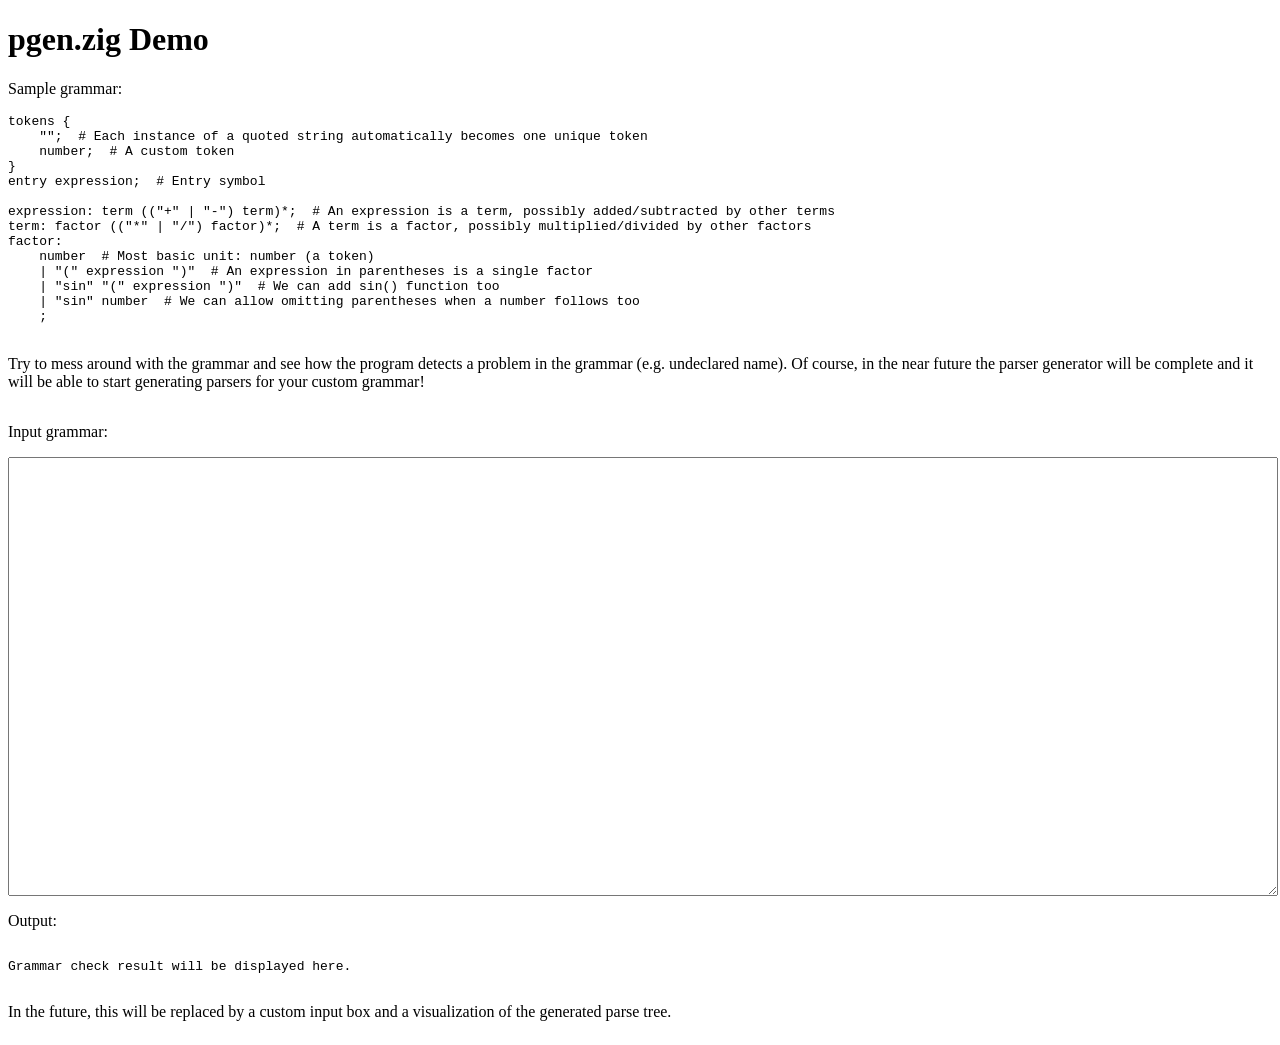
==== demo/play.html @ 49bdc732 "Add the web demo Currently it only checks the validity of an input grammar." ====
<!DOCTYPE html>
<html lang="en">

<head>
    <title>pgen.zig Demo</title>
    <script src="pgen-demo.js"></script>
    <link rel="stylesheet" href="play-styles.css">
</head>

<body>
    <h1>pgen.zig Demo</h1>
    <p>Sample grammar:</p>
    <pre>
tokens {
    "";  # Each instance of a quoted string automatically becomes one unique token
    number;  # A custom token
}
entry expression;  # Entry symbol

expression: term (("+" | "-") term)*;  # An expression is a term, possibly added/subtracted by other terms
term: factor (("*" | "/") factor)*;  # A term is a factor, possibly multiplied/divided by other factors
factor:
    number  # Most basic unit: number (a token)
    | "(" expression ")"  # An expression in parentheses is a single factor
    | "sin" "(" expression ")"  # We can add sin() function too
    | "sin" number  # We can allow omitting parentheses when a number follows too
    ;
    </pre>
    <p>Try to mess around with the grammar and see how the program detects a problem in the grammar (e.g. undeclared name). Of course, in the near future the parser generator will be complete and it will be able to start generating parsers for your custom grammar!</p>
    <div id="app">
        <p>Input grammar:</p>
        <textarea id="input-source"></textarea>
        <p>Output:</p>
        <pre id="output-message">Grammar check result will be displayed here.</pre>
        <p>In the future, this will be replaced by a custom input box and a visualization of the generated parse tree.</p>
    </div>
</body>

</html>
---- demo/play-styles.css ----
#app {
    display: flex;
    flex-direction: column;
    height: 70vh;
}

#input-source {
    flex-grow: 1;
    width: 100%;
}
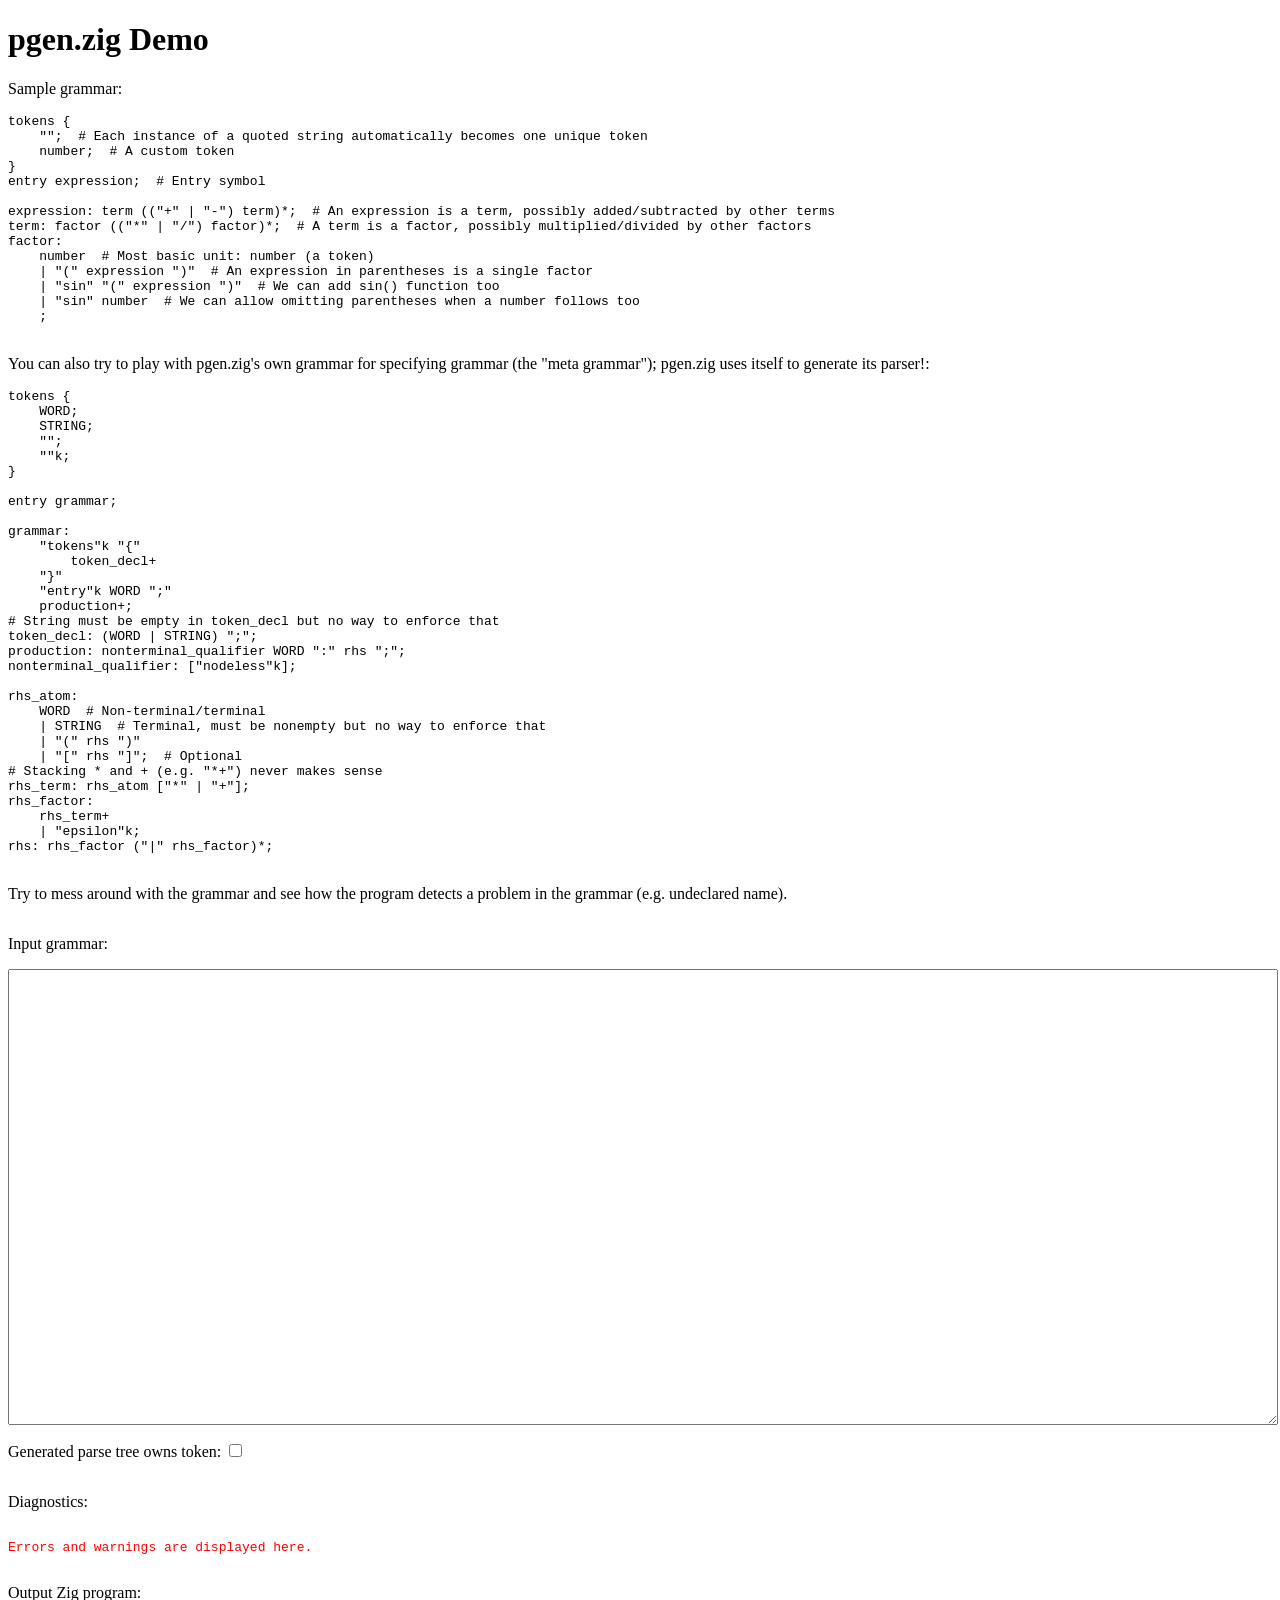
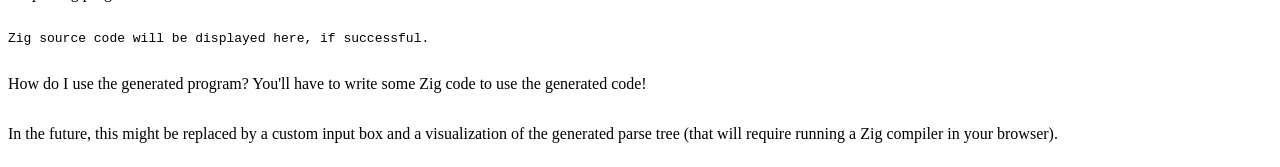
==== commit 4194867b: "Web Demo: Now generates parser" ====
--- a/demo/play.html
+++ b/demo/play.html
@@ -26,13 +26,54 @@
     | "sin" number  # We can allow omitting parentheses when a number follows too
     ;
     </pre>
-    <p>Try to mess around with the grammar and see how the program detects a problem in the grammar (e.g. undeclared name). Of course, in the near future the parser generator will be complete and it will be able to start generating parsers for your custom grammar!</p>
+    <p>You can also try to play with pgen.zig's own grammar for specifying grammar (the "meta grammar"); pgen.zig uses itself to generate its parser!:</p>
+    <pre>
+tokens {
+    WORD;
+    STRING;
+    "";
+    ""k;
+}
+
+entry grammar;
+
+grammar:
+    "tokens"k "{"
+        token_decl+
+    "}"
+    "entry"k WORD ";"
+    production+;
+# String must be empty in token_decl but no way to enforce that
+token_decl: (WORD | STRING) ";";
+production: nonterminal_qualifier WORD ":" rhs ";";
+nonterminal_qualifier: ["nodeless"k];
+
+rhs_atom:
+    WORD  # Non-terminal/terminal
+    | STRING  # Terminal, must be nonempty but no way to enforce that
+    | "(" rhs ")"
+    | "[" rhs "]";  # Optional
+# Stacking * and + (e.g. "*+") never makes sense
+rhs_term: rhs_atom ["*" | "+"];
+rhs_factor:
+    rhs_term+
+    | "epsilon"k;
+rhs: rhs_factor ("|" rhs_factor)*;
+    </pre>
+    <p>Try to mess around with the grammar and see how the program detects a problem in the grammar (e.g. undeclared name).</p>
     <div id="app">
         <p>Input grammar:</p>
         <textarea id="input-source"></textarea>
-        <p>Output:</p>
-        <pre id="output-message">Grammar check result will be displayed here.</pre>
-        <p>In the future, this will be replaced by a custom input box and a visualization of the generated parse tree.</p>
+        <p>
+            <label for="cst-owns-token">Generated parse tree owns token:</label>
+            <input id="cst-owns-token" type="checkbox" name="cst-owns-token">
+        </p>
+        <p>Diagnostics:</p>
+        <pre id="output-stderr">Errors and warnings are displayed here.</pre>
+        <p>Output Zig program:</p>
+        <pre id="output-stdout">Zig source code will be displayed here, if successful.</pre>
+        <p>How do I use the generated program? You'll have to write some Zig code to use the generated code!</p>
+        <p>In the future, this might be replaced by a custom input box and a visualization of the generated parse tree (that will require running a Zig compiler in your browser).</p>
     </div>
 </body>
 
--- a/demo/play-styles.css
+++ b/demo/play-styles.css
@@ -1,10 +1,14 @@
 #app {
     display: flex;
     flex-direction: column;
-    height: 70vh;
 }
 
 #input-source {
     flex-grow: 1;
     width: 100%;
+    height: 50svh;
 }
+
+#output-stderr {
+    color: red;
+}
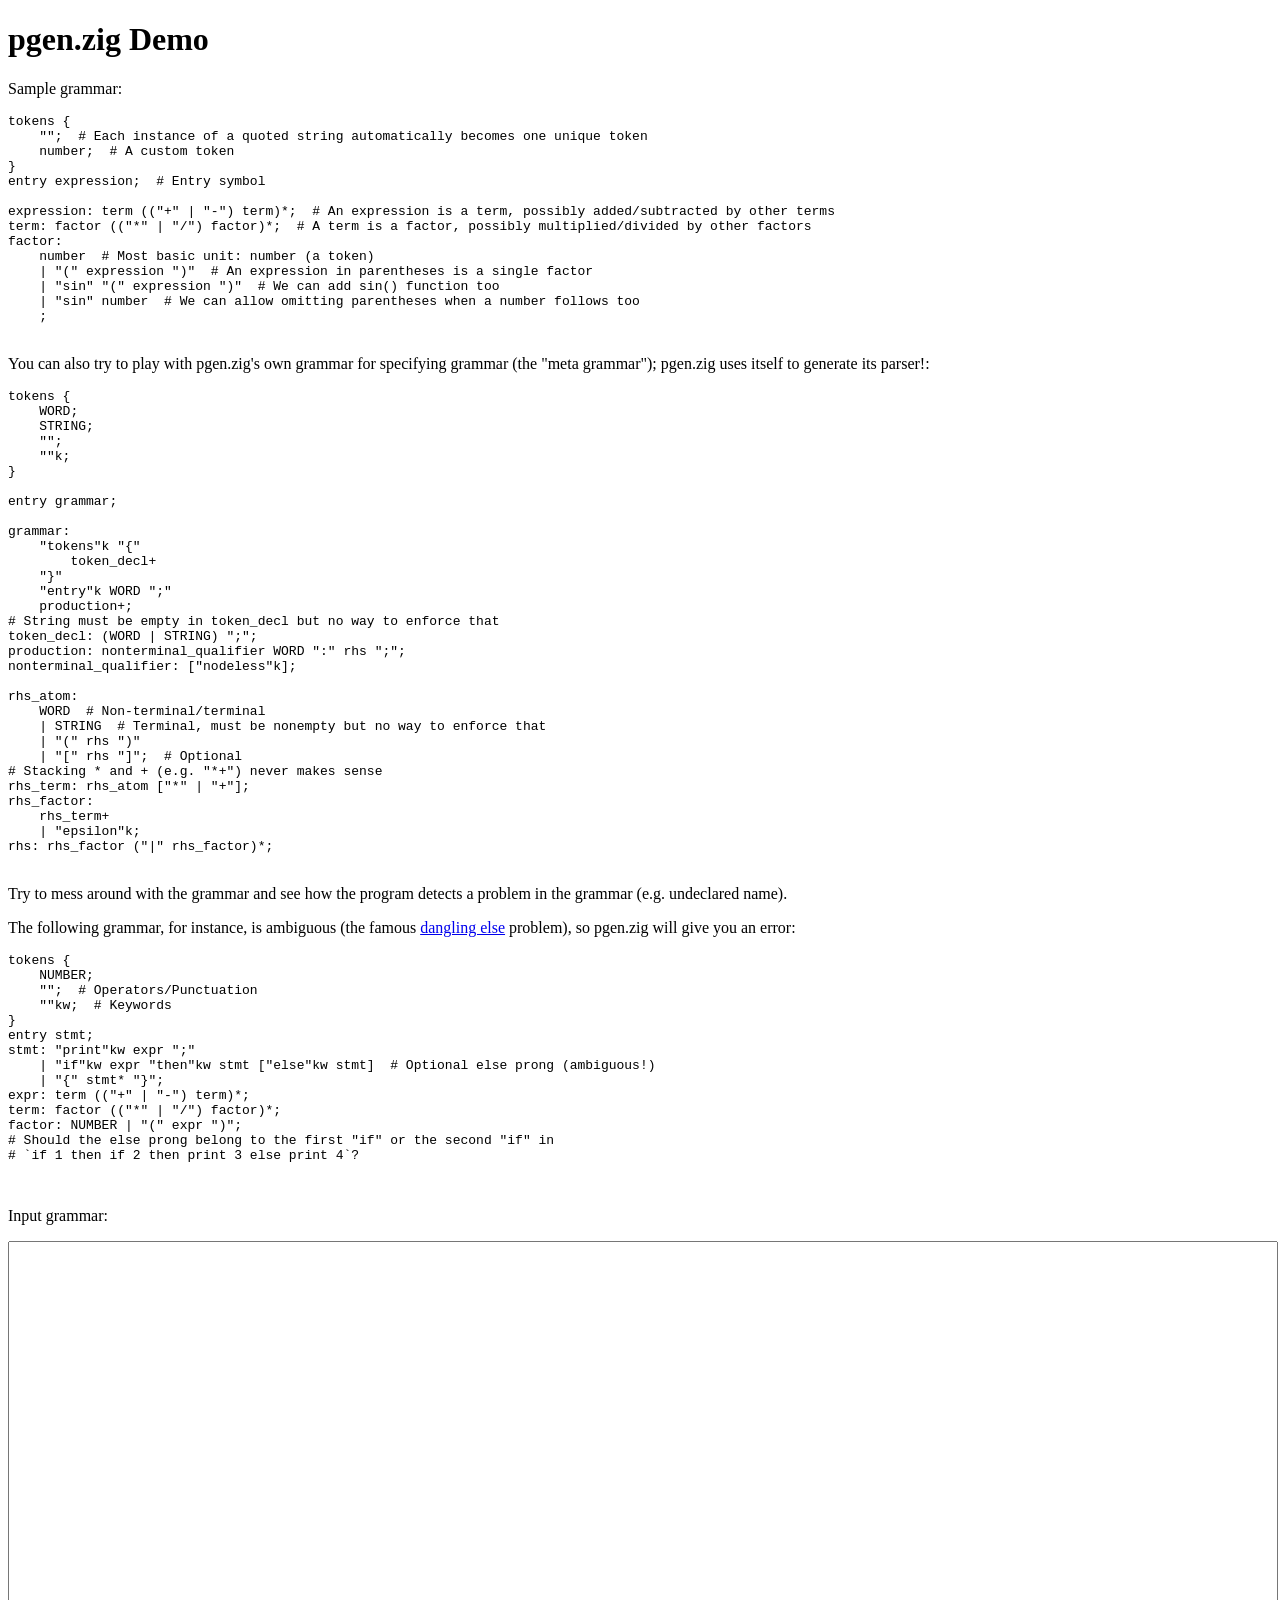
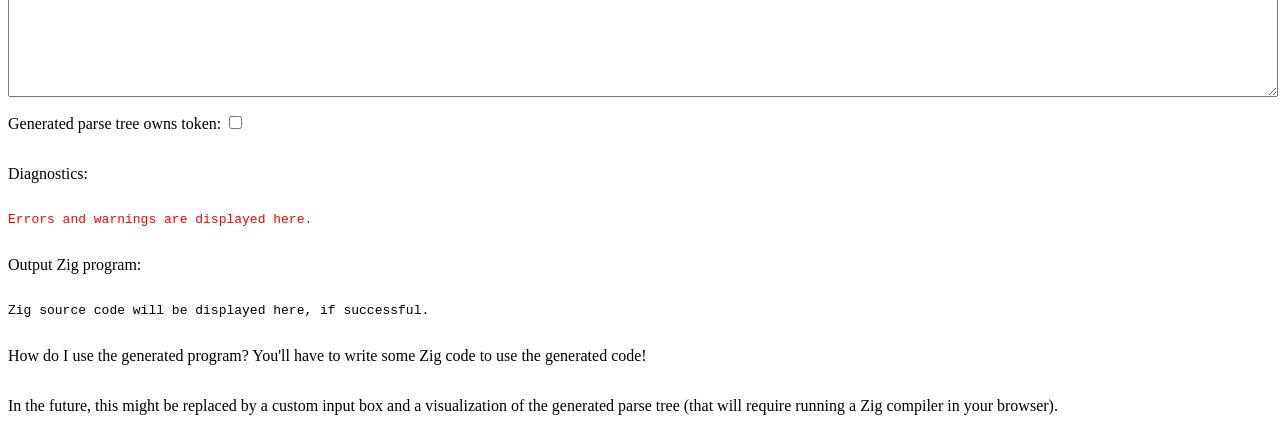
==== commit 75de0b5f: "Web Demo: add dangling else example to playground" ====
--- a/demo/play.html
+++ b/demo/play.html
@@ -61,6 +61,23 @@
 rhs: rhs_factor ("|" rhs_factor)*;
     </pre>
     <p>Try to mess around with the grammar and see how the program detects a problem in the grammar (e.g. undeclared name).</p>
+    <p>The following grammar, for instance, is ambiguous (the famous <a href="https://en.wikipedia.org/wiki/Dangling_else">dangling else</a> problem), so pgen.zig will give you an error:</p>
+    <pre>
+tokens {
+    NUMBER;
+    "";  # Operators/Punctuation
+    ""kw;  # Keywords
+}
+entry stmt;
+stmt: "print"kw expr ";"
+    | "if"kw expr "then"kw stmt ["else"kw stmt]  # Optional else prong (ambiguous!)
+    | "{" stmt* "}";
+expr: term (("+" | "-") term)*;
+term: factor (("*" | "/") factor)*;
+factor: NUMBER | "(" expr ")";
+# Should the else prong belong to the first "if" or the second "if" in
+# `if 1 then if 2 then print 3 else print 4`?
+    </pre>
     <div id="app">
         <p>Input grammar:</p>
         <textarea id="input-source"></textarea>
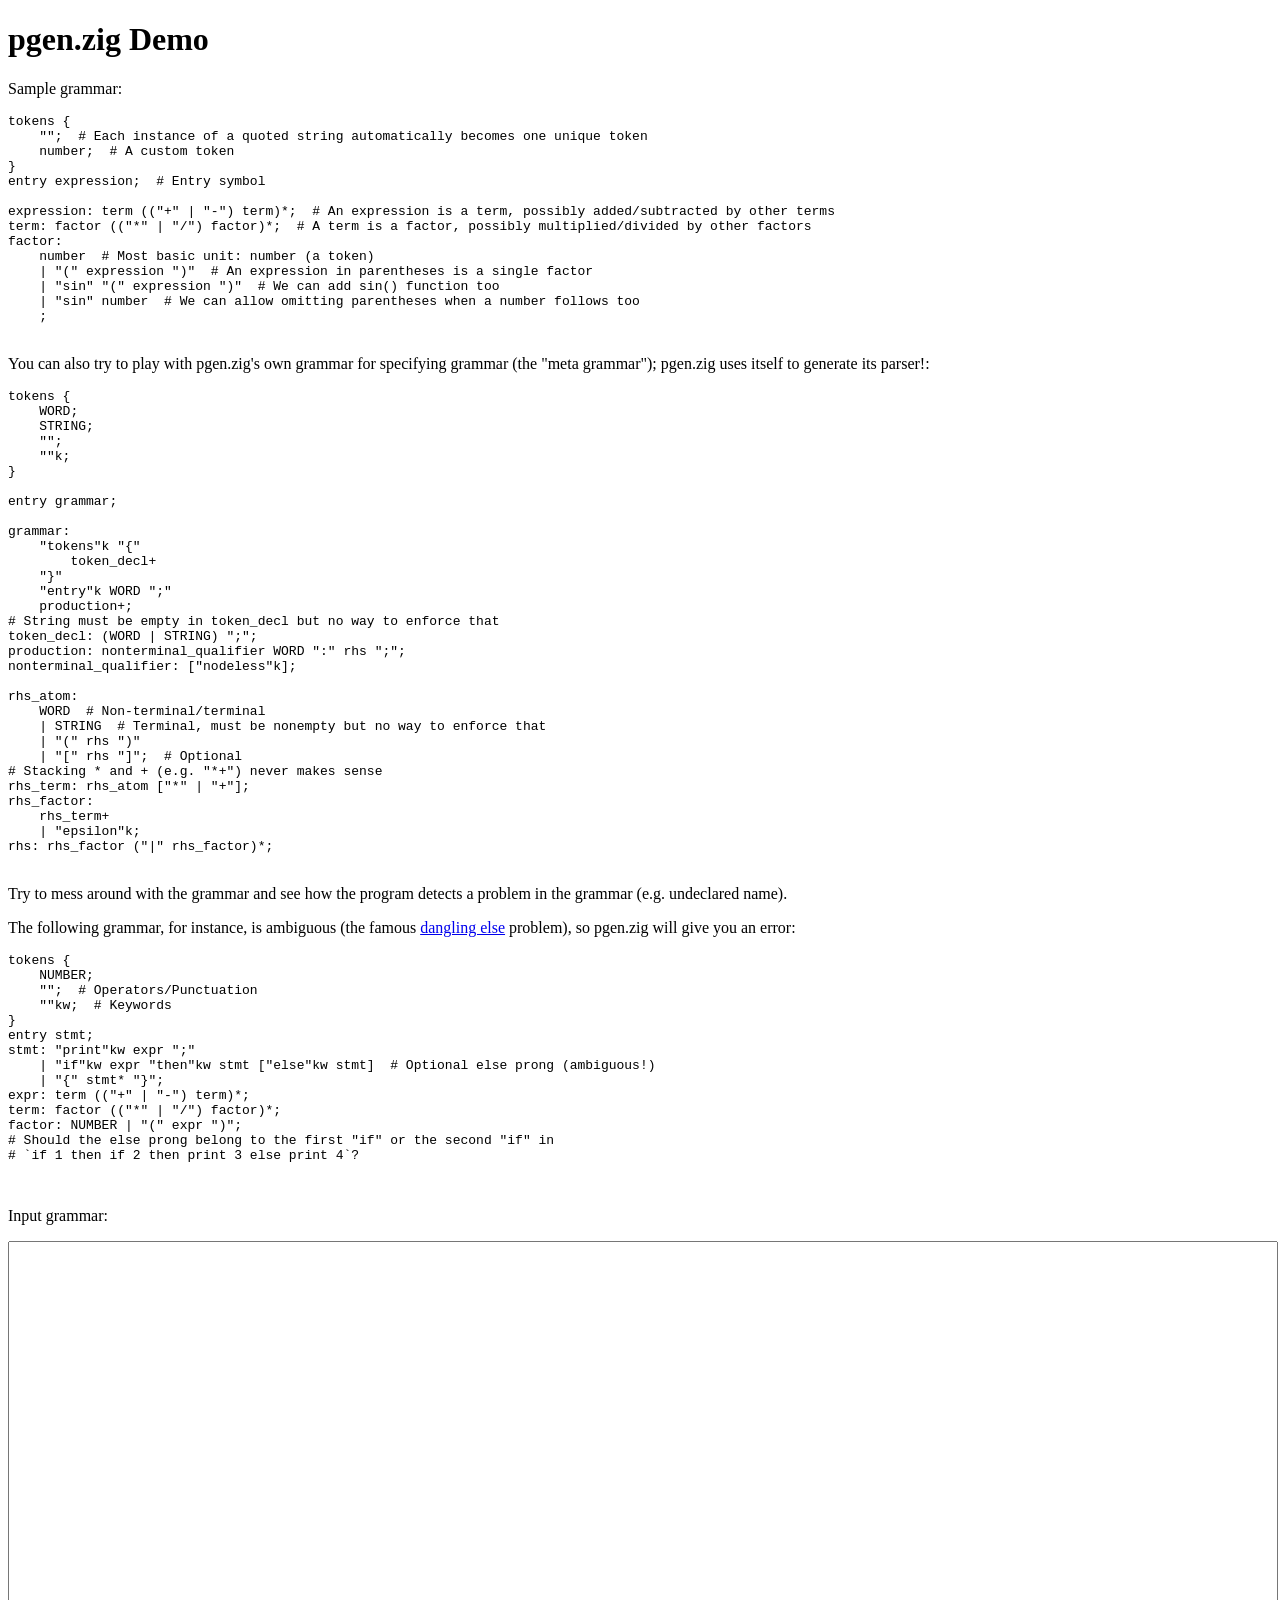
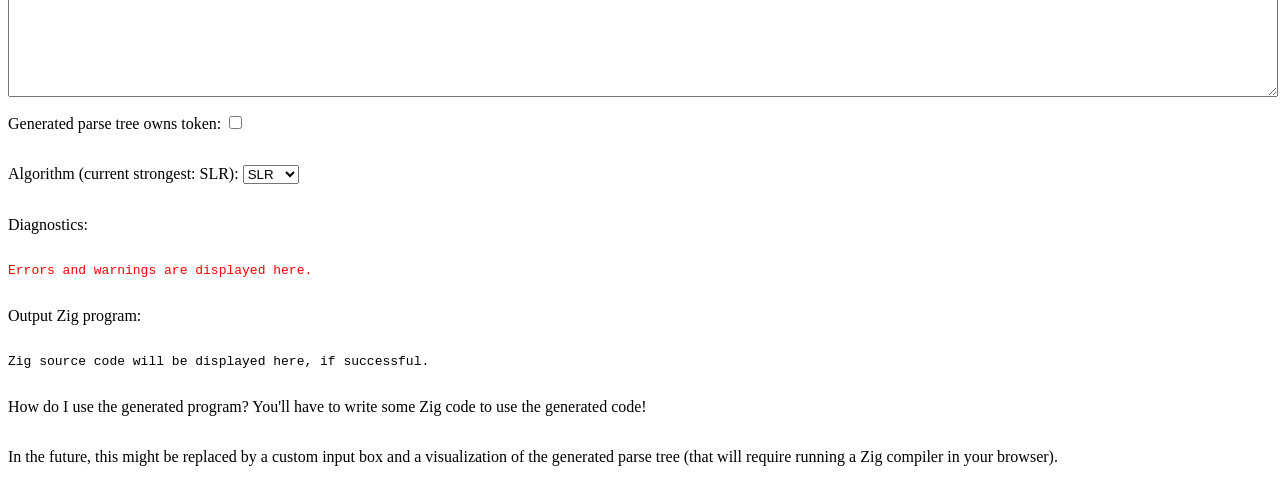
==== commit 80609032: "Web Demo: support LR(0)" ====
--- a/demo/play.html
+++ b/demo/play.html
@@ -85,6 +85,13 @@
             <label for="cst-owns-token">Generated parse tree owns token:</label>
             <input id="cst-owns-token" type="checkbox" name="cst-owns-token">
         </p>
+        <p>
+            <label for="algo">Algorithm (current strongest: SLR):</label>
+            <select id="algo" name="algo">
+                <option value="slr" selected>SLR</option>
+                <option value="lr0">LR(0)</option>
+            </select>
+        </p>
         <p>Diagnostics:</p>
         <pre id="output-stderr">Errors and warnings are displayed here.</pre>
         <p>Output Zig program:</p>
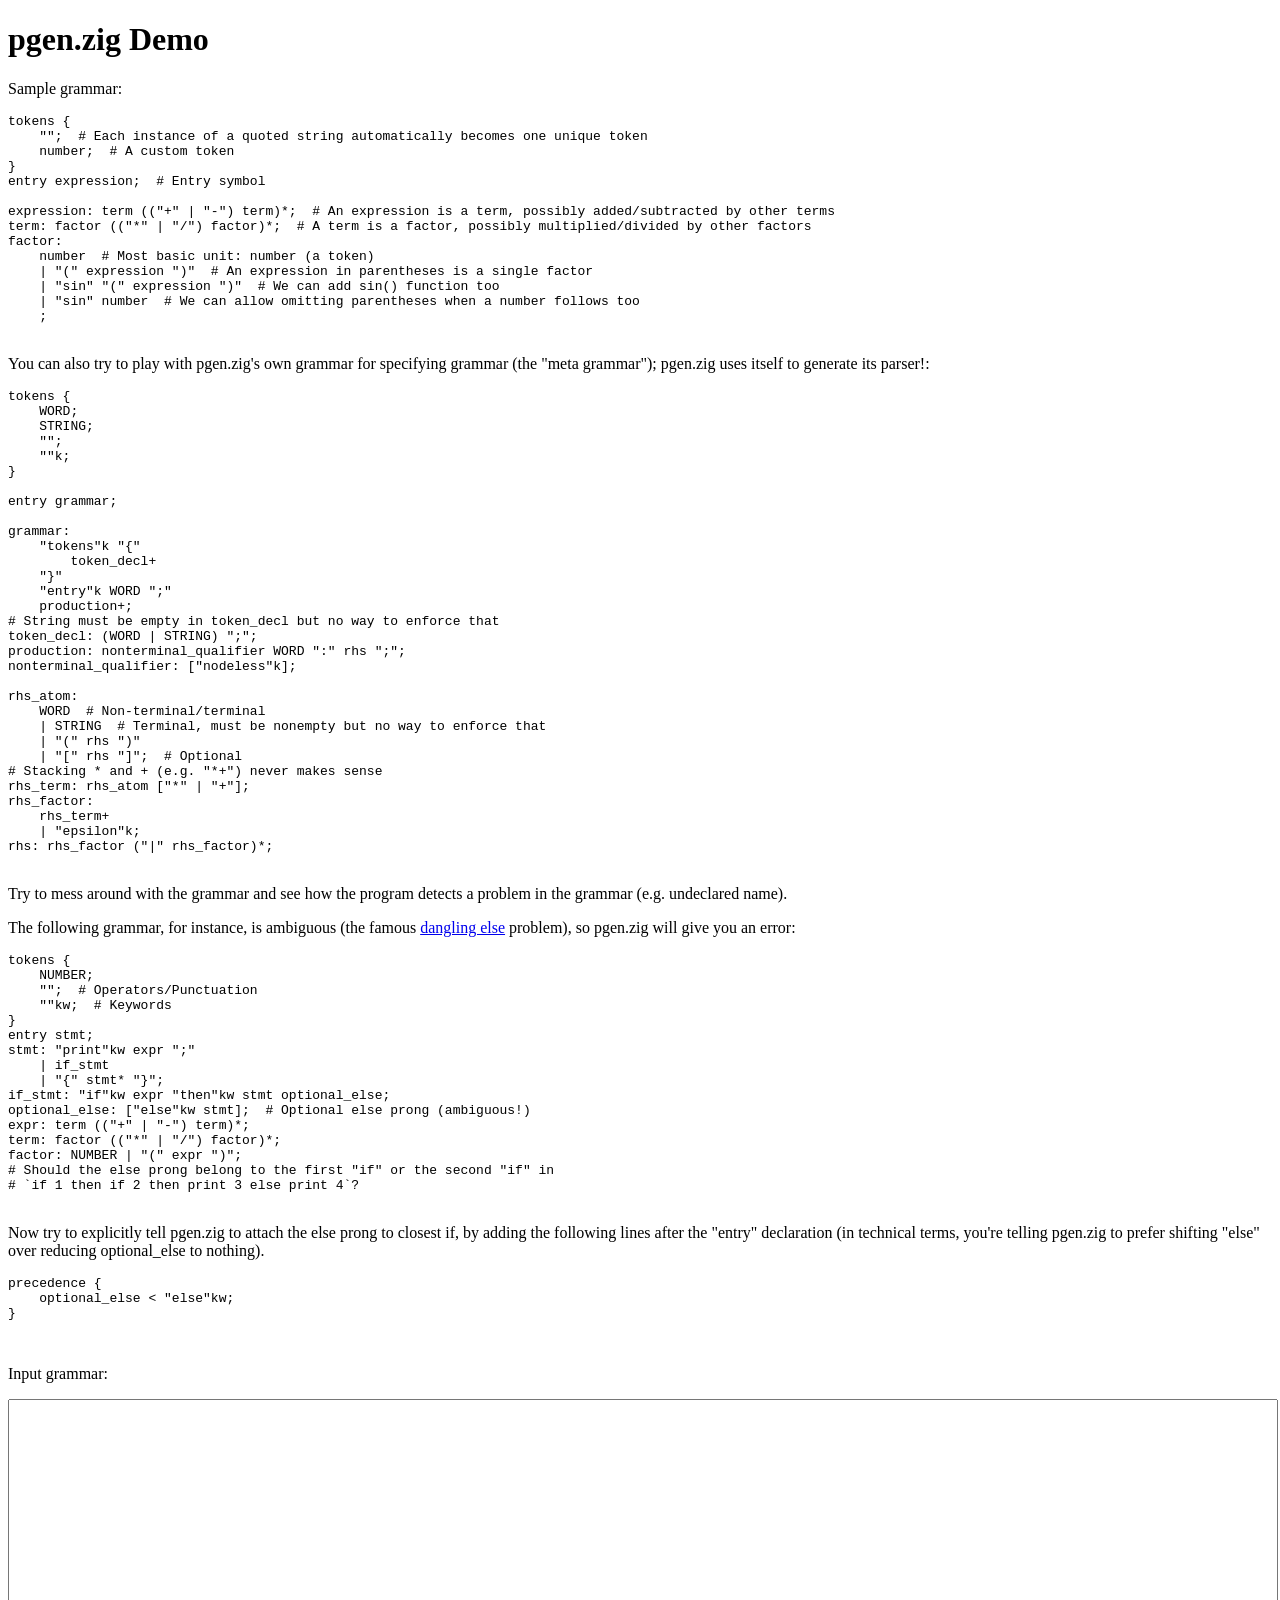
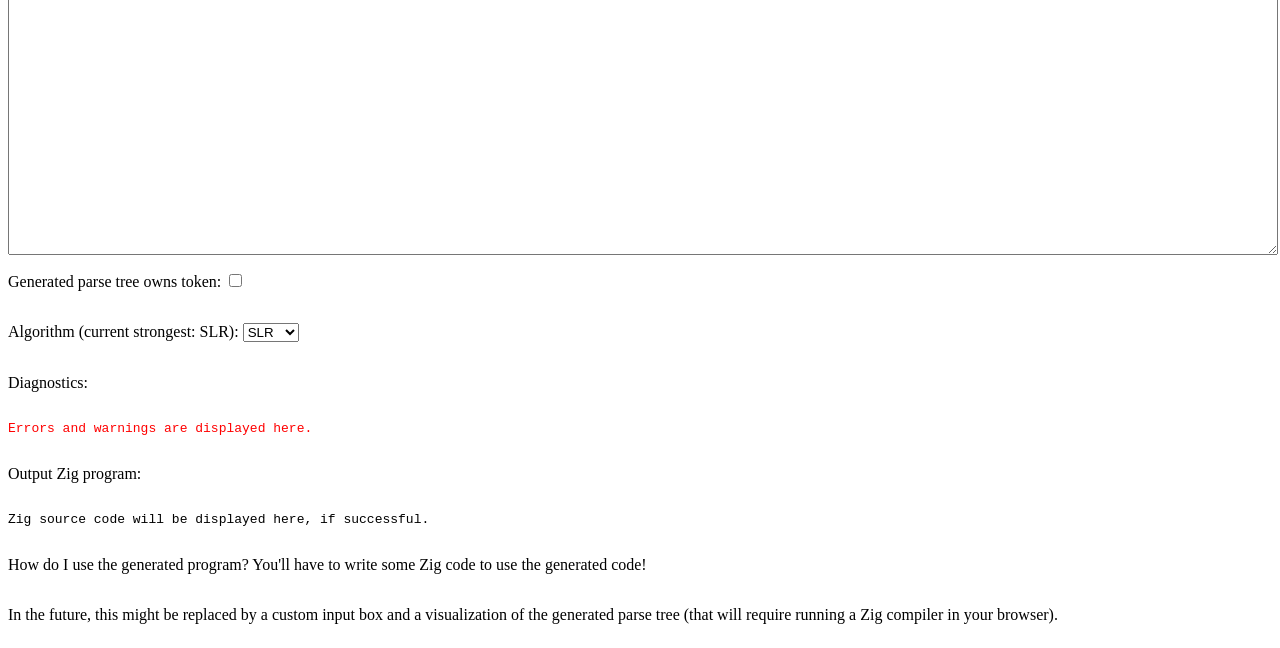
==== commit 6338df6b: "Web Demo: add dangling else resolution example" ====
--- a/demo/play.html
+++ b/demo/play.html
@@ -70,13 +70,21 @@
 }
 entry stmt;
 stmt: "print"kw expr ";"
-    | "if"kw expr "then"kw stmt ["else"kw stmt]  # Optional else prong (ambiguous!)
+    | if_stmt
     | "{" stmt* "}";
+if_stmt: "if"kw expr "then"kw stmt optional_else;
+optional_else: ["else"kw stmt];  # Optional else prong (ambiguous!)
 expr: term (("+" | "-") term)*;
 term: factor (("*" | "/") factor)*;
 factor: NUMBER | "(" expr ")";
 # Should the else prong belong to the first "if" or the second "if" in
 # `if 1 then if 2 then print 3 else print 4`?
+    </pre>
+    <p>Now try to explicitly tell pgen.zig to attach the else prong to closest if, by adding the following lines after the "entry" declaration (in technical terms, you're telling pgen.zig to prefer shifting "else" over reducing optional_else to nothing).</p>
+    <pre>
+precedence {
+    optional_else &lt; "else"kw;
+}
     </pre>
     <div id="app">
         <p>Input grammar:</p>
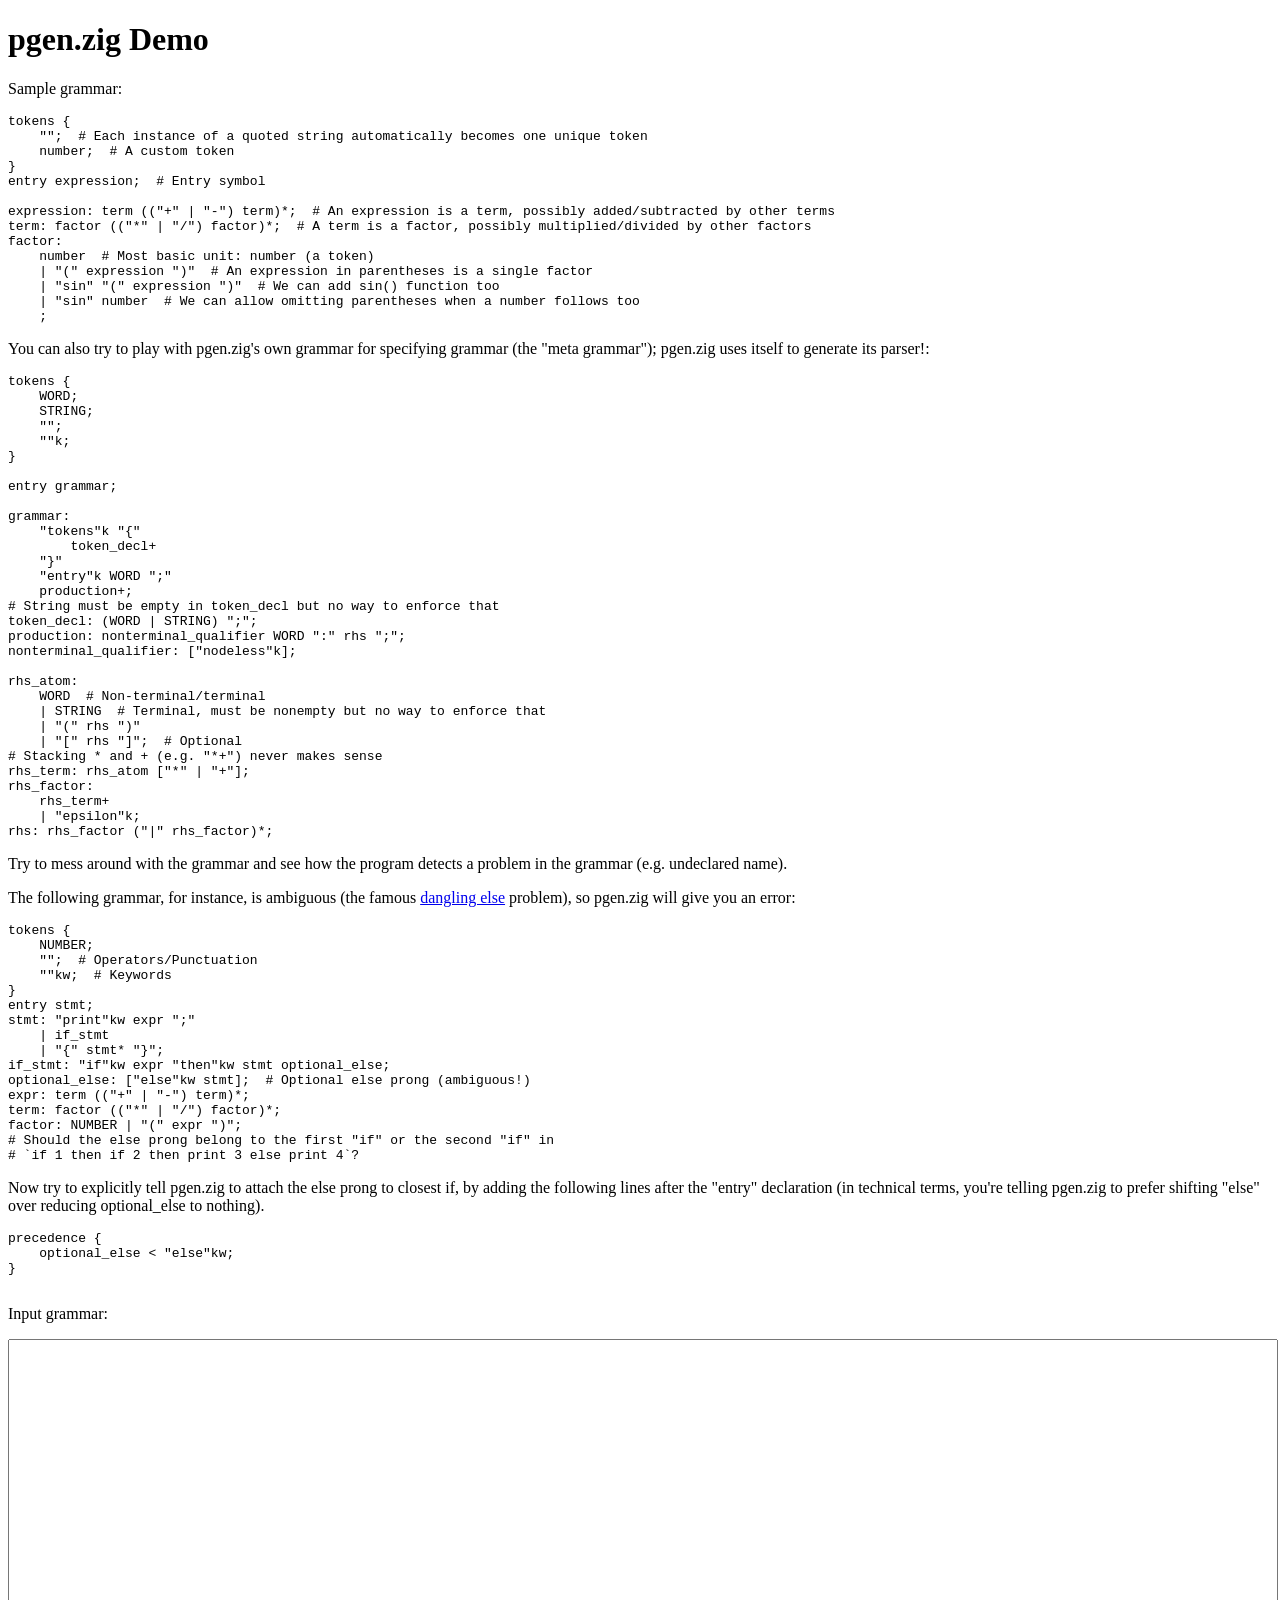
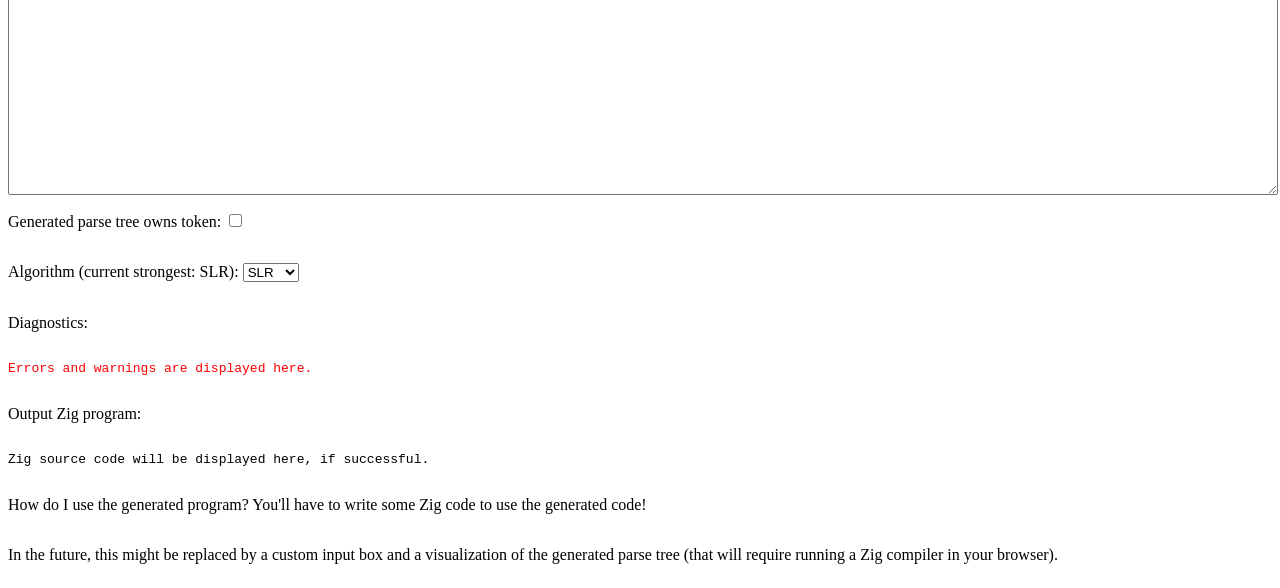
==== commit 8e4769d7: "Web Demo: remove extraneous space after `pre`" ====
--- a/demo/play.html
+++ b/demo/play.html
@@ -24,8 +24,7 @@
     | "(" expression ")"  # An expression in parentheses is a single factor
     | "sin" "(" expression ")"  # We can add sin() function too
     | "sin" number  # We can allow omitting parentheses when a number follows too
-    ;
-    </pre>
+    ;</pre>
     <p>You can also try to play with pgen.zig's own grammar for specifying grammar (the "meta grammar"); pgen.zig uses itself to generate its parser!:</p>
     <pre>
 tokens {
@@ -58,8 +57,7 @@
 rhs_factor:
     rhs_term+
     | "epsilon"k;
-rhs: rhs_factor ("|" rhs_factor)*;
-    </pre>
+rhs: rhs_factor ("|" rhs_factor)*;</pre>
     <p>Try to mess around with the grammar and see how the program detects a problem in the grammar (e.g. undeclared name).</p>
     <p>The following grammar, for instance, is ambiguous (the famous <a href="https://en.wikipedia.org/wiki/Dangling_else">dangling else</a> problem), so pgen.zig will give you an error:</p>
     <pre>
@@ -78,14 +76,12 @@
 term: factor (("*" | "/") factor)*;
 factor: NUMBER | "(" expr ")";
 # Should the else prong belong to the first "if" or the second "if" in
-# `if 1 then if 2 then print 3 else print 4`?
-    </pre>
+# `if 1 then if 2 then print 3 else print 4`?</pre>
     <p>Now try to explicitly tell pgen.zig to attach the else prong to closest if, by adding the following lines after the "entry" declaration (in technical terms, you're telling pgen.zig to prefer shifting "else" over reducing optional_else to nothing).</p>
     <pre>
 precedence {
     optional_else &lt; "else"kw;
-}
-    </pre>
+}</pre>
     <div id="app">
         <p>Input grammar:</p>
         <textarea id="input-source"></textarea>
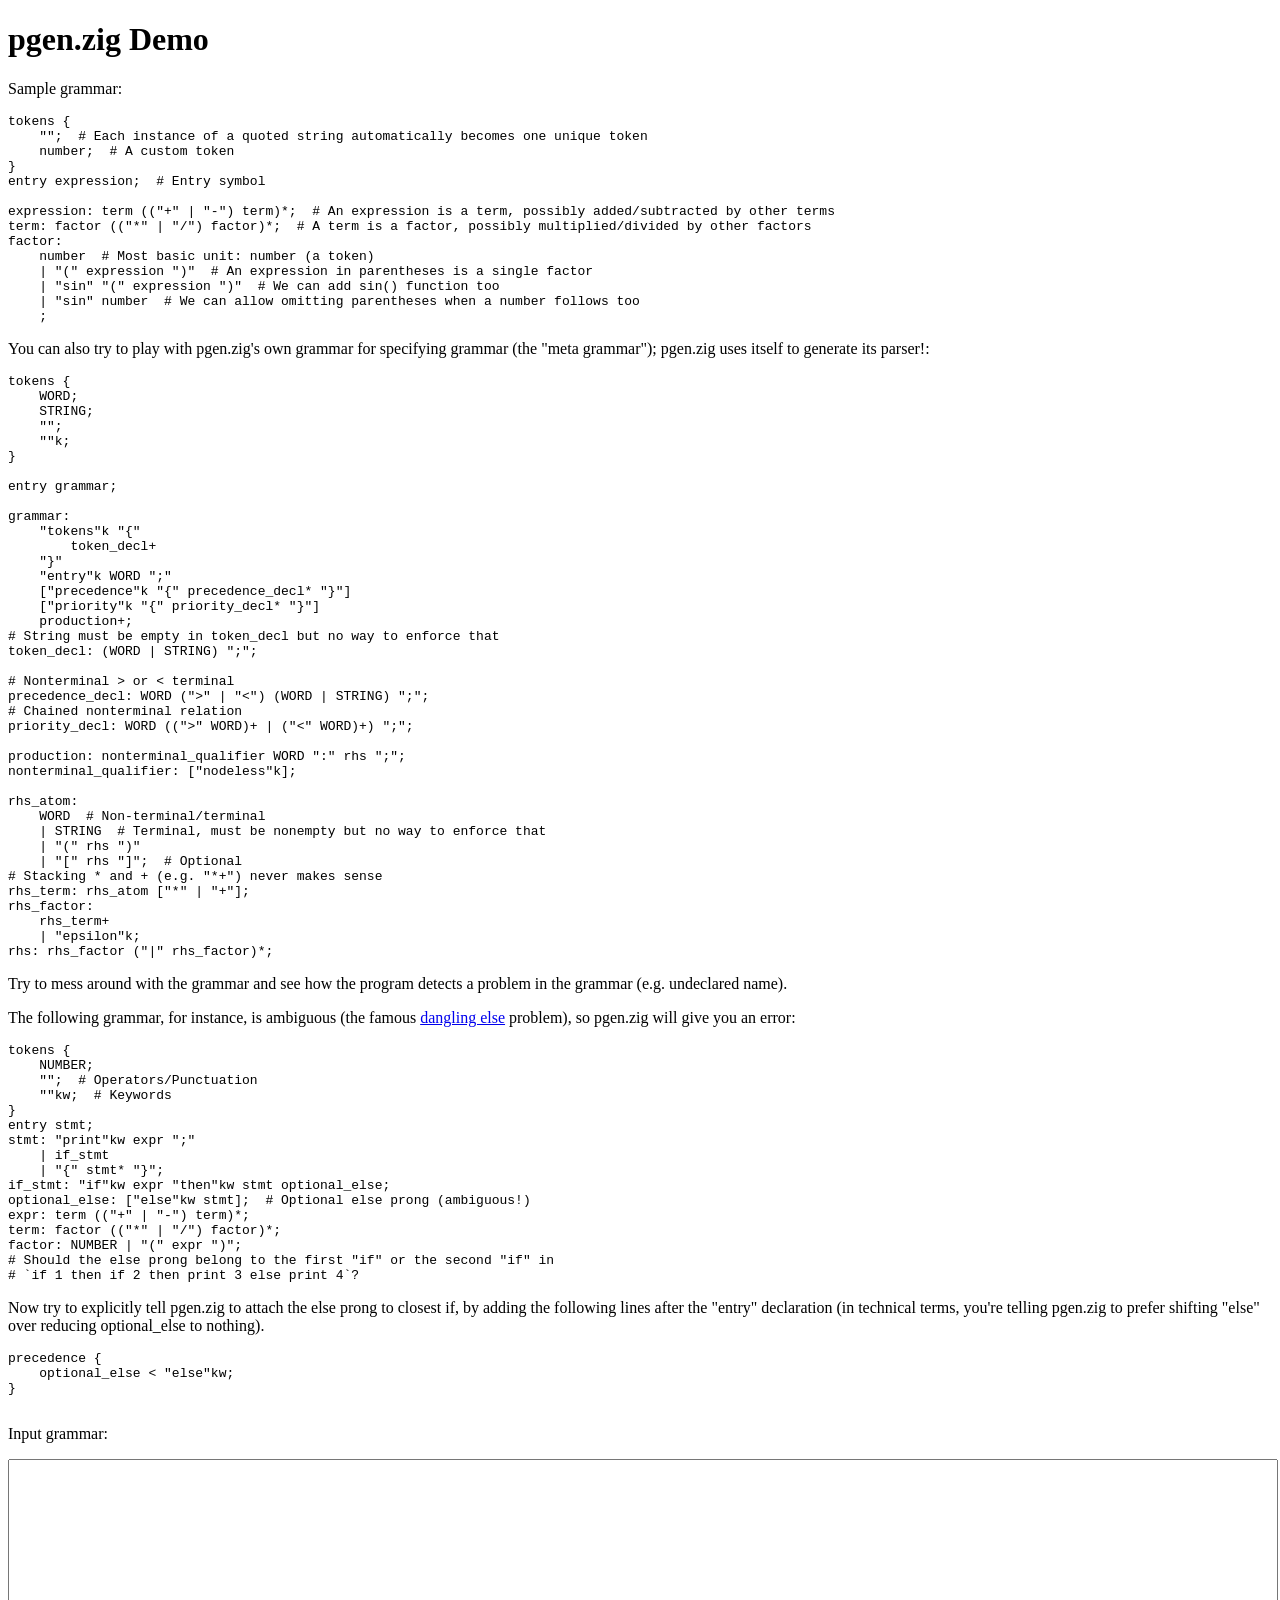
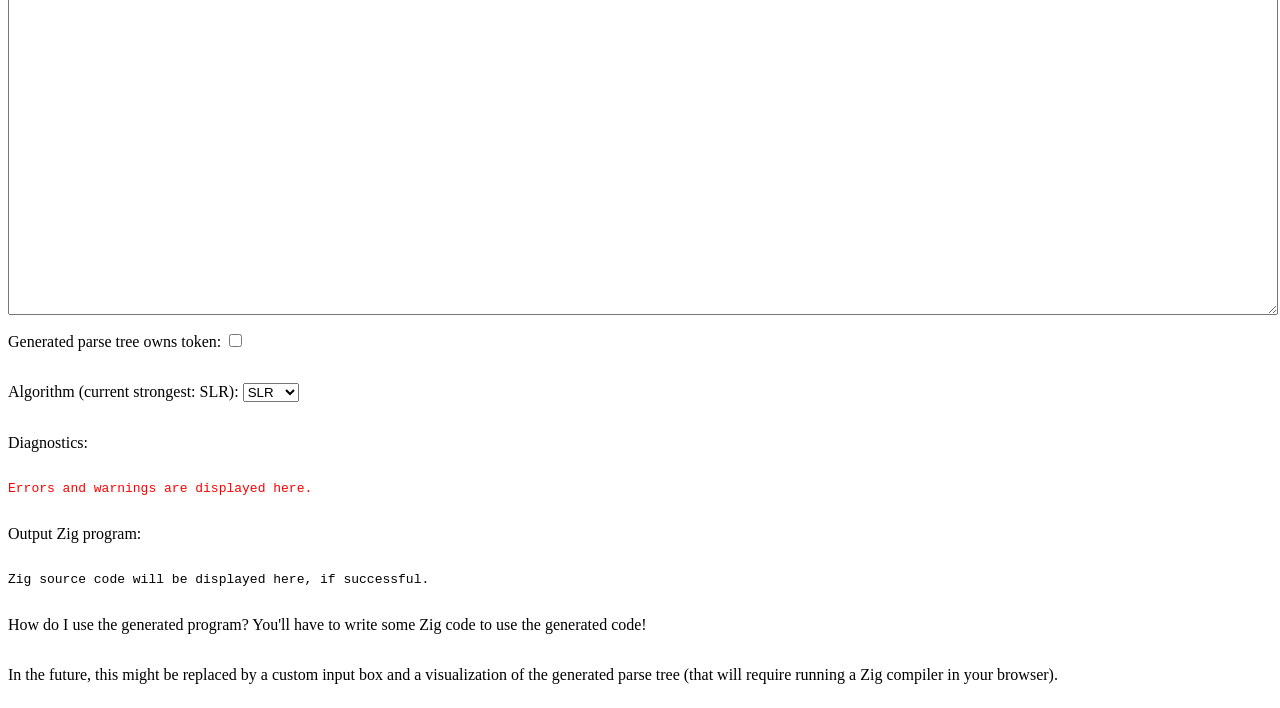
==== commit b67a942b: "Web Demo: update meta grammar to latest" ====
--- a/demo/play.html
+++ b/demo/play.html
@@ -41,9 +41,17 @@
         token_decl+
     "}"
     "entry"k WORD ";"
+    ["precedence"k "{" precedence_decl* "}"]
+    ["priority"k "{" priority_decl* "}"]
     production+;
 # String must be empty in token_decl but no way to enforce that
 token_decl: (WORD | STRING) ";";
+
+# Nonterminal &gt; or &lt; terminal
+precedence_decl: WORD ("&gt;" | "&lt;") (WORD | STRING) ";";
+# Chained nonterminal relation
+priority_decl: WORD (("&gt;" WORD)+ | ("&lt;" WORD)+) ";";
+
 production: nonterminal_qualifier WORD ":" rhs ";";
 nonterminal_qualifier: ["nodeless"k];
 
